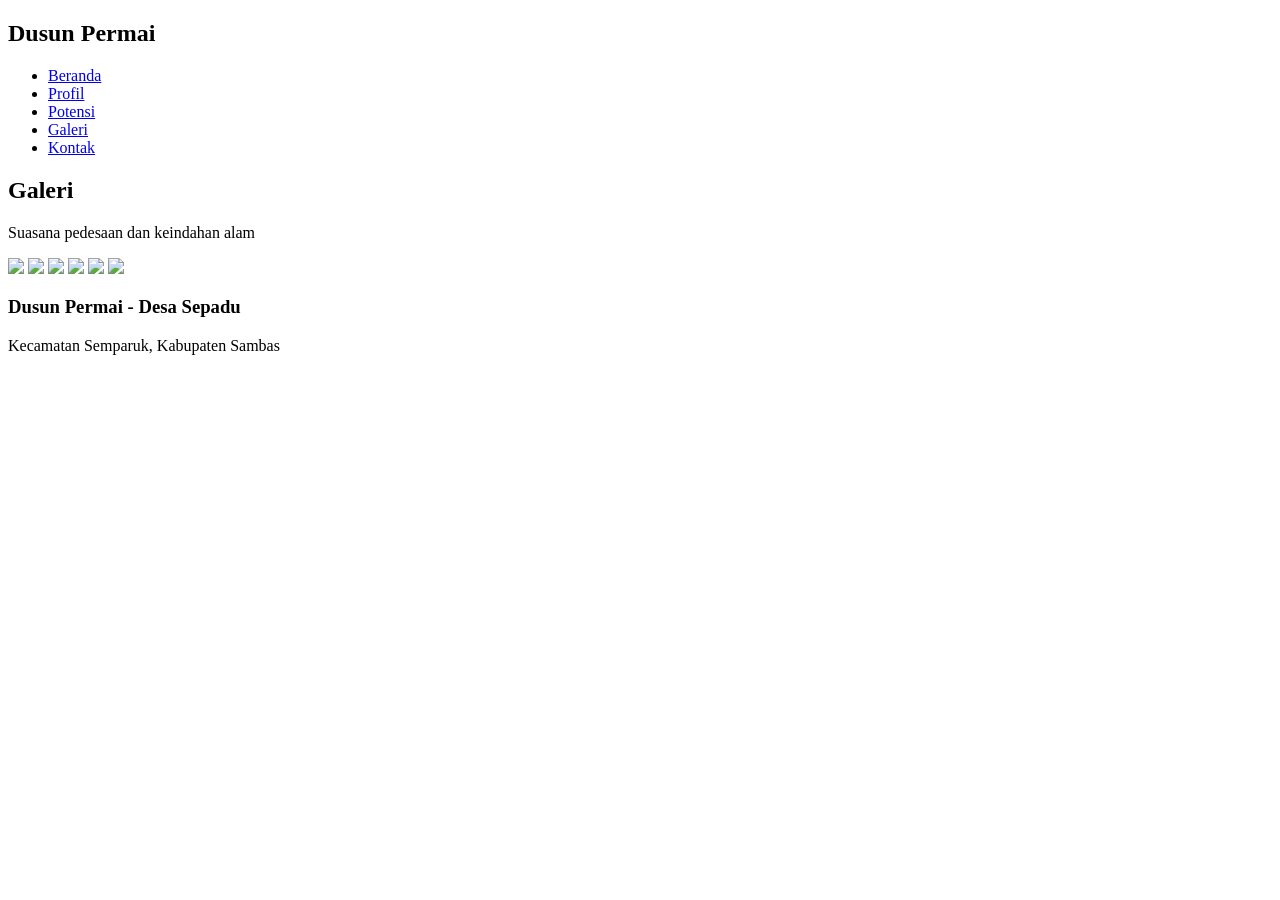
==== galeri.html @ 0a34958e "Create galeri.html" ====
<!DOCTYPE html>
<html lang="id">
<head>
    <meta charset="UTF-8">
    <meta name="viewport" content="width=device-width, initial-scale=1.0">
    <title>Galeri Dusun Permai</title>
    <link rel="stylesheet" href="style.css">
</head>

<body>

<header>
    <nav>
        <h2>Dusun <span>Permai</span></h2>

        <ul>
            <li><a href="index.html">Beranda</a></li>
            <li><a href="profil.html">Profil</a></li>
            <li><a href="potensi.html">Potensi</a></li>
            <li><a href="galeri.html">Galeri</a></li>
            <li><a href="kontak.html">Kontak</a></li>
        </ul>
    </nav>
</header>

<section class="page-header">
    <h1>Galeri</h1>
    <p>Suasana pedesaan dan keindahan alam</p>
</section>

<section class="section">

    <div class="gallery">

        <img src="https://images.unsplash.com/photo-1500382017468-9049fed747ef?auto=format&fit=crop&w=1000&q=80">

        <img src="https://images.unsplash.com/photo-1464226184884-fa280b87c399?auto=format&fit=crop&w=1000&q=80">

        <img src="https://images.unsplash.com/photo-1500534314209-a25ddb2bd429?auto=format&fit=crop&w=1000&q=80">

        <img src="https://images.unsplash.com/photo-1473448912268-2022ce9509d8?auto=format&fit=crop&w=1000&q=80">

        <img src="https://images.unsplash.com/photo-1501854140801-50d01698950b?auto=format&fit=crop&w=1000&q=80">

        <img src="https://images.unsplash.com/photo-1511739001486-6bfe10ce785f?auto=format&fit=crop&w=1000&q=80">

    </div>

</section>

<footer>
    <h3>Dusun Permai - Desa Sepadu</h3>
    <p>Kecamatan Semparuk, Kabupaten Sambas</p>
</footer>

</body>
          </html>
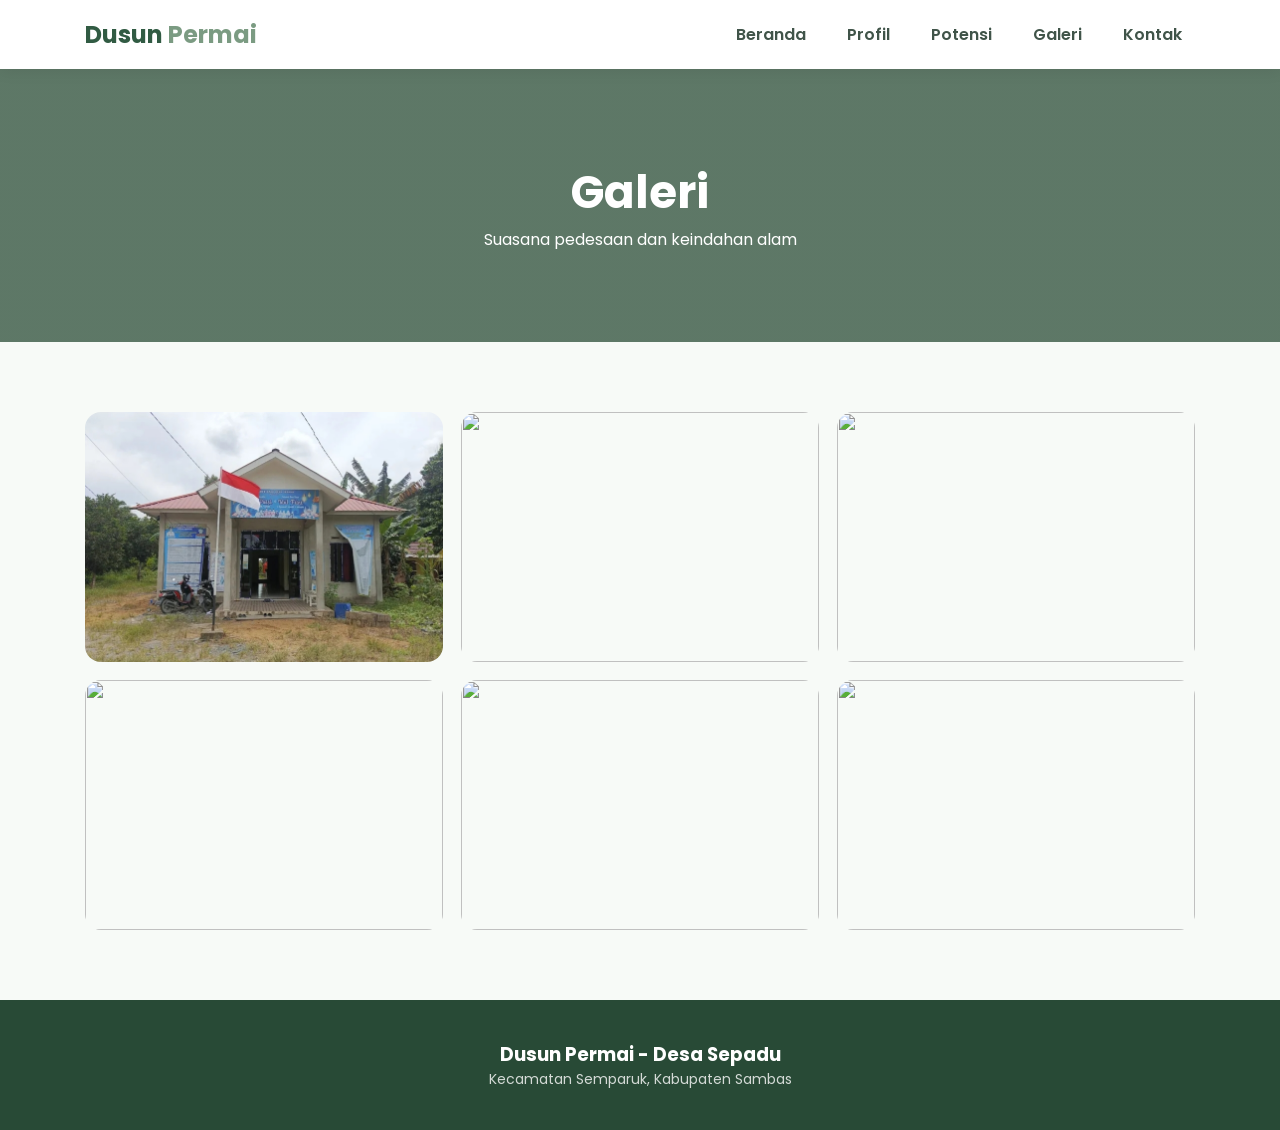
==== commit 53a32b9e: "Update galeri.html" ====
--- a/galeri.html
+++ b/galeri.html
@@ -32,7 +32,7 @@
 
     <div class="gallery">
 
-        <img src="https://images.unsplash.com/photo-1500382017468-9049fed747ef?auto=format&fit=crop&w=1000&q=80">
+        <img src="IMG_20260829_154550.jpg">
 
         <img src="https://images.unsplash.com/photo-1464226184884-fa280b87c399?auto=format&fit=crop&w=1000&q=80">
 
--- a/style.css
+++ b/style.css
@@ -0,0 +1,299 @@
+@import url('https://fonts.googleapis.com/css2?family=Poppins:wght@300;400;500;600;700;800&display=swap');
+
+* {
+    margin: 0;
+    padding: 0;
+    box-sizing: border-box;
+}
+
+html {
+    scroll-behavior: smooth;
+}
+
+body {
+    font-family: 'Poppins', sans-serif;
+    background: #f7faf7;
+    color: #304338;
+}
+
+header {
+    background: white;
+    position: sticky;
+    top: 0;
+    z-index: 1000;
+    box-shadow: 0 2px 15px rgba(0,0,0,.08);
+}
+
+nav {
+    max-width: 1150px;
+    margin: auto;
+    padding: 17px 20px;
+
+    display: flex;
+    align-items: center;
+    justify-content: space-between;
+}
+
+nav h2 {
+    color: #315b43;
+}
+
+nav h2 span {
+    color: #7b9b82;
+}
+
+nav ul {
+    display: flex;
+    gap: 15px;
+    list-style: none;
+}
+
+nav a {
+    color: #405449;
+    text-decoration: none;
+    font-weight: 600;
+    padding: 9px 13px;
+    border-radius: 10px;
+}
+
+nav a:hover {
+    background: #e8f1ea;
+    color: #315b43;
+}
+
+/* HERO */
+
+.hero {
+    min-height: 85vh;
+
+    display: flex;
+    align-items: center;
+
+    background:
+    linear-gradient(
+        rgba(35,65,45,.55),
+        rgba(35,65,45,.55)
+    ),
+    url("https://images.unsplash.com/photo-1500530855697-b586d89ba3ee?auto=format&fit=crop&w=1800&q=85");
+
+    background-size: cover;
+    background-position: center;
+}
+
+.hero-content {
+    max-width: 1150px;
+    width: 100%;
+    margin: auto;
+    padding: 30px 20px;
+    color: white;
+}
+
+.hero-content h1 {
+    font-size: clamp(40px, 7vw, 72px);
+    line-height: 1.1;
+    margin: 20px 0;
+}
+
+.hero-content p {
+    max-width: 650px;
+    margin-bottom: 25px;
+}
+
+/* BUTTON */
+
+.btn {
+    display: inline-block;
+    background: #6f9277;
+    color: white;
+
+    padding: 12px 22px;
+    border-radius: 12px;
+
+    text-decoration: none;
+    font-weight: 600;
+}
+
+.btn:hover {
+    background: #52755b;
+}
+
+/* SECTION */
+
+.section {
+    max-width: 1150px;
+    margin: auto;
+    padding: 70px 20px;
+}
+
+.title {
+    text-align: center;
+    margin-bottom: 40px;
+}
+
+.title h2 {
+    font-size: 32px;
+    color: #315b43;
+}
+
+.title p {
+    color: #718078;
+}
+
+/* CARDS */
+
+.cards {
+    display: grid;
+    grid-template-columns: repeat(3, 1fr);
+    gap: 25px;
+}
+
+.card {
+    background: white;
+    border-radius: 18px;
+    overflow: hidden;
+
+    box-shadow: 0 5px 20px rgba(38,65,47,.08);
+
+    padding-bottom: 20px;
+}
+
+.card img {
+    width: 100%;
+    height: 230px;
+    object-fit: cover;
+}
+
+.card h3,
+.card p {
+    margin-left: 20px;
+    margin-right: 20px;
+}
+
+.card h3 {
+    color: #315b43;
+    margin-top: 18px;
+}
+
+.card p {
+    color: #69776e;
+    font-size: 14px;
+    margin-top: 8px;
+}
+
+/* PAGE HEADER */
+
+.page-header {
+    padding: 90px 20px;
+    text-align: center;
+
+    color: white;
+
+    background:
+    linear-gradient(
+        rgba(42,76,54,.75),
+        rgba(42,76,54,.75)
+    ),
+    url("https://images.unsplash.com/photo-1473448912268-2022ce9509d8?auto=format&fit=crop&w=1600&q=85");
+
+    background-size: cover;
+    background-position: center;
+}
+
+.page-header h1 {
+    font-size: 45px;
+}
+
+/* CONTENT */
+
+.content {
+    background: white;
+    padding: 30px;
+    border-radius: 18px;
+
+    box-shadow: 0 5px 20px rgba(0,0,0,.06);
+
+    margin-bottom: 30px;
+}
+
+.content h2 {
+    color: #315b43;
+    margin-bottom: 15px;
+}
+
+.info {
+    background: #eaf2eb;
+    padding: 25px;
+    border-radius: 16px;
+}
+
+.info h3 {
+    color: #315b43;
+    margin-bottom: 10px;
+}
+
+/* GALLERY */
+
+.gallery {
+    display: grid;
+    grid-template-columns: repeat(3, 1fr);
+    gap: 18px;
+}
+
+.gallery img {
+    width: 100%;
+    height: 250px;
+
+    object-fit: cover;
+
+    border-radius: 16px;
+
+    transition: .3s;
+}
+
+.gallery img:hover {
+    transform: scale(1.03);
+}
+
+/* FOOTER */
+
+footer {
+    background: #284a36;
+    color: white;
+
+    text-align: center;
+
+    padding: 40px 20px;
+}
+
+footer p {
+    opacity: .8;
+    font-size: 14px;
+}
+
+/* HP */
+
+@media (max-width: 800px) {
+
+    nav {
+        flex-direction: column;
+        gap: 15px;
+    }
+
+    nav ul {
+        flex-wrap: wrap;
+        justify-content: center;
+    }
+
+    .cards {
+        grid-template-columns: 1fr;
+    }
+
+    .gallery {
+        grid-template-columns: 1fr;
+    }
+
+    .page-header h1 {
+        font-size: 36px;
+    }
+
+  }
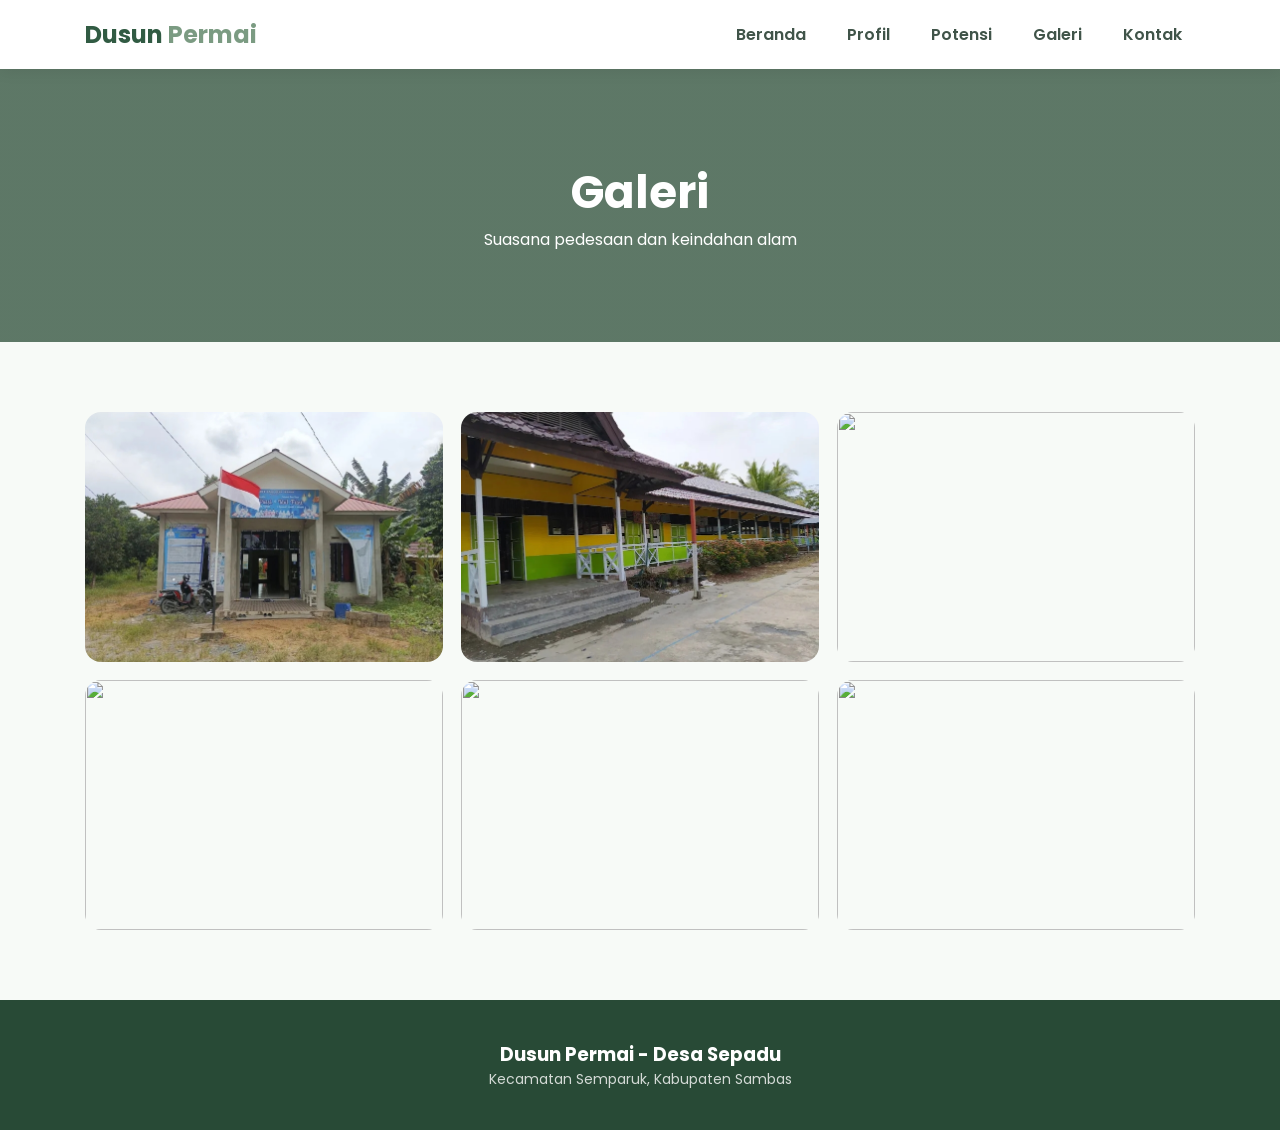
==== commit 8a0363e8: "Update galeri.html" ====
--- a/galeri.html
+++ b/galeri.html
@@ -34,7 +34,7 @@
 
         <img src="IMG_20260829_154550.jpg">
 
-        <img src="https://images.unsplash.com/photo-1464226184884-fa280b87c399?auto=format&fit=crop&w=1000&q=80">
+        <img src="IMG_20260829_163032.jpg">
 
         <img src="https://images.unsplash.com/photo-1500534314209-a25ddb2bd429?auto=format&fit=crop&w=1000&q=80">
 
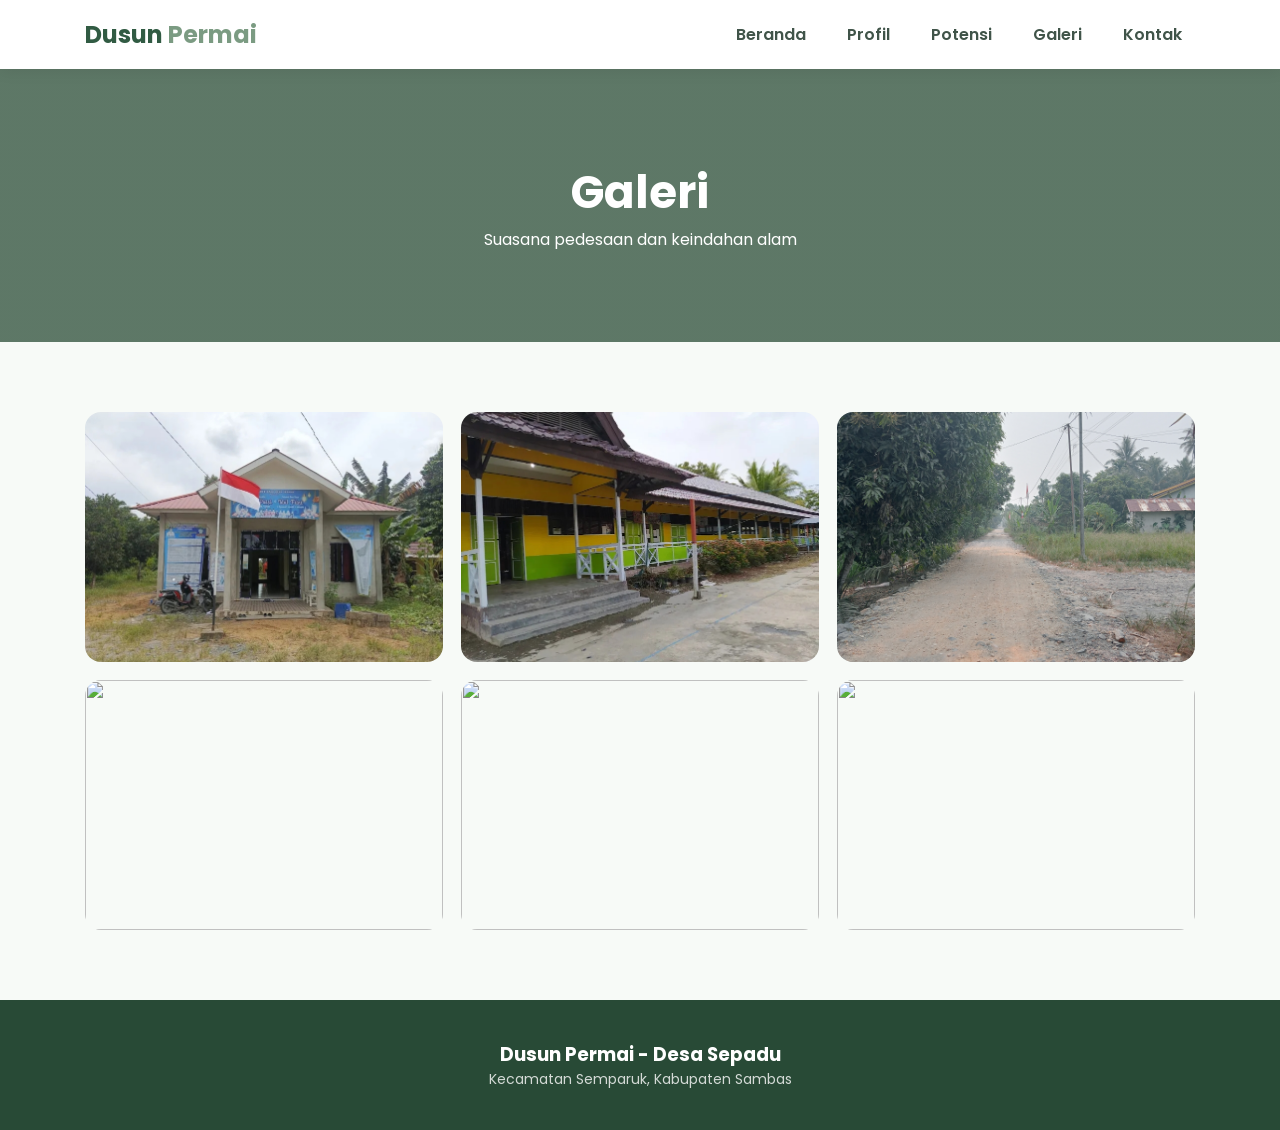
==== commit 97bdcbef: "Update galeri.html" ====
--- a/galeri.html
+++ b/galeri.html
@@ -36,7 +36,7 @@
 
         <img src="IMG_20260829_163032.jpg">
 
-        <img src="https://images.unsplash.com/photo-1500534314209-a25ddb2bd429?auto=format&fit=crop&w=1000&q=80">
+        <img src="IMG20260829140253.jpg">
 
         <img src="https://images.unsplash.com/photo-1473448912268-2022ce9509d8?auto=format&fit=crop&w=1000&q=80">
 
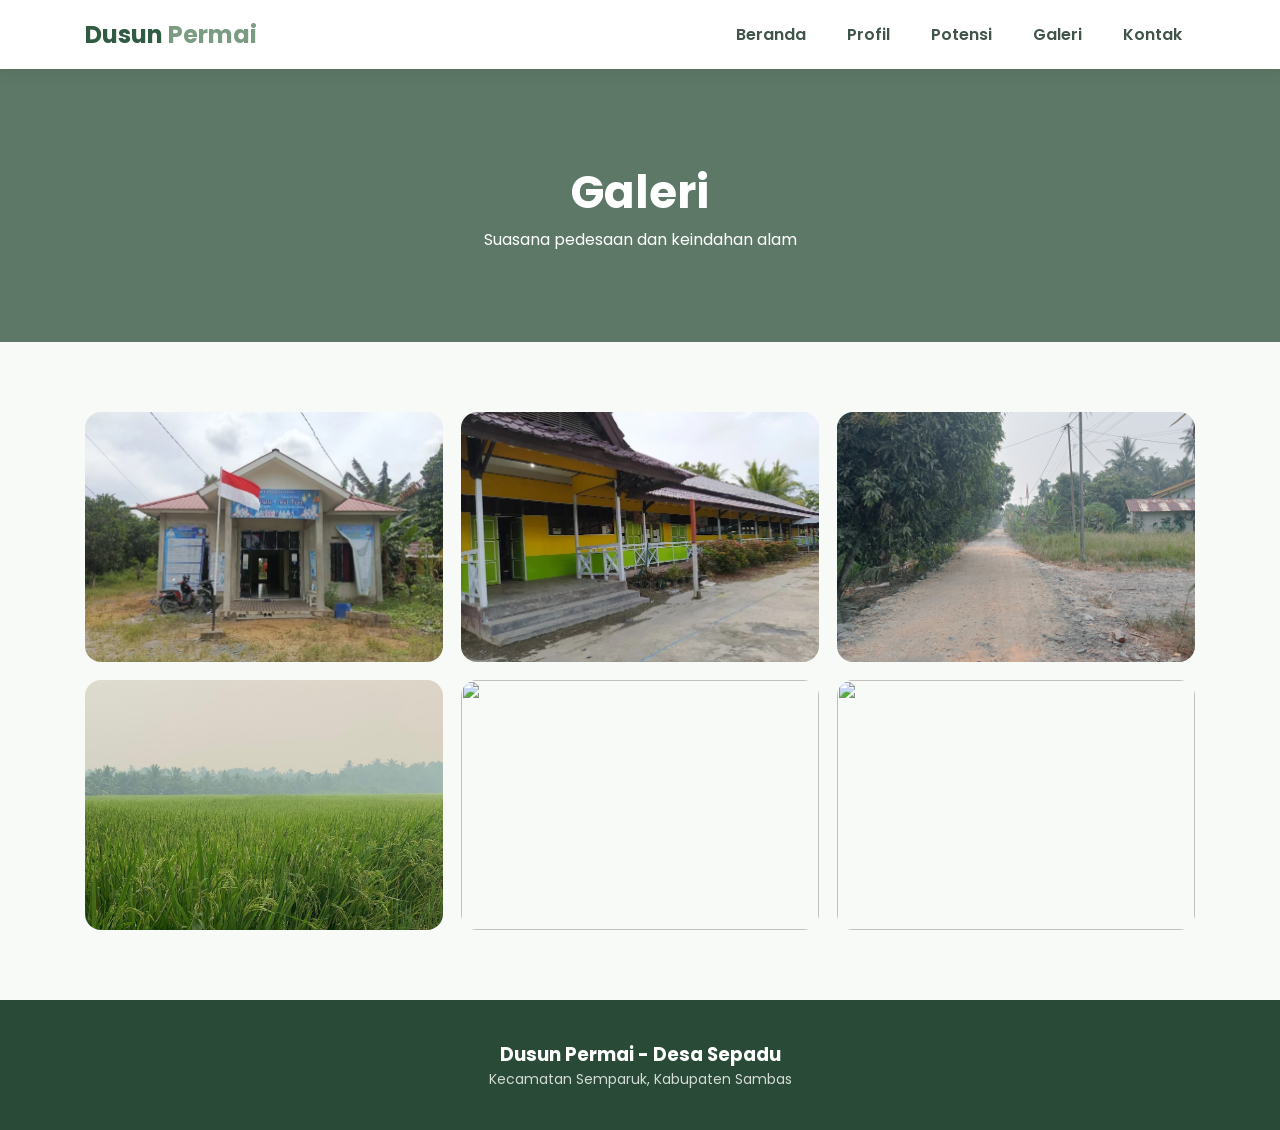
==== commit 1a2437e4: "Update galeri.html" ====
--- a/galeri.html
+++ b/galeri.html
@@ -38,7 +38,7 @@
 
         <img src="IMG20260829140253.jpg">
 
-        <img src="https://images.unsplash.com/photo-1473448912268-2022ce9509d8?auto=format&fit=crop&w=1000&q=80">
+        <img src="IMG-20260829-WA0101.jpg">
 
         <img src="https://images.unsplash.com/photo-1501854140801-50d01698950b?auto=format&fit=crop&w=1000&q=80">
 
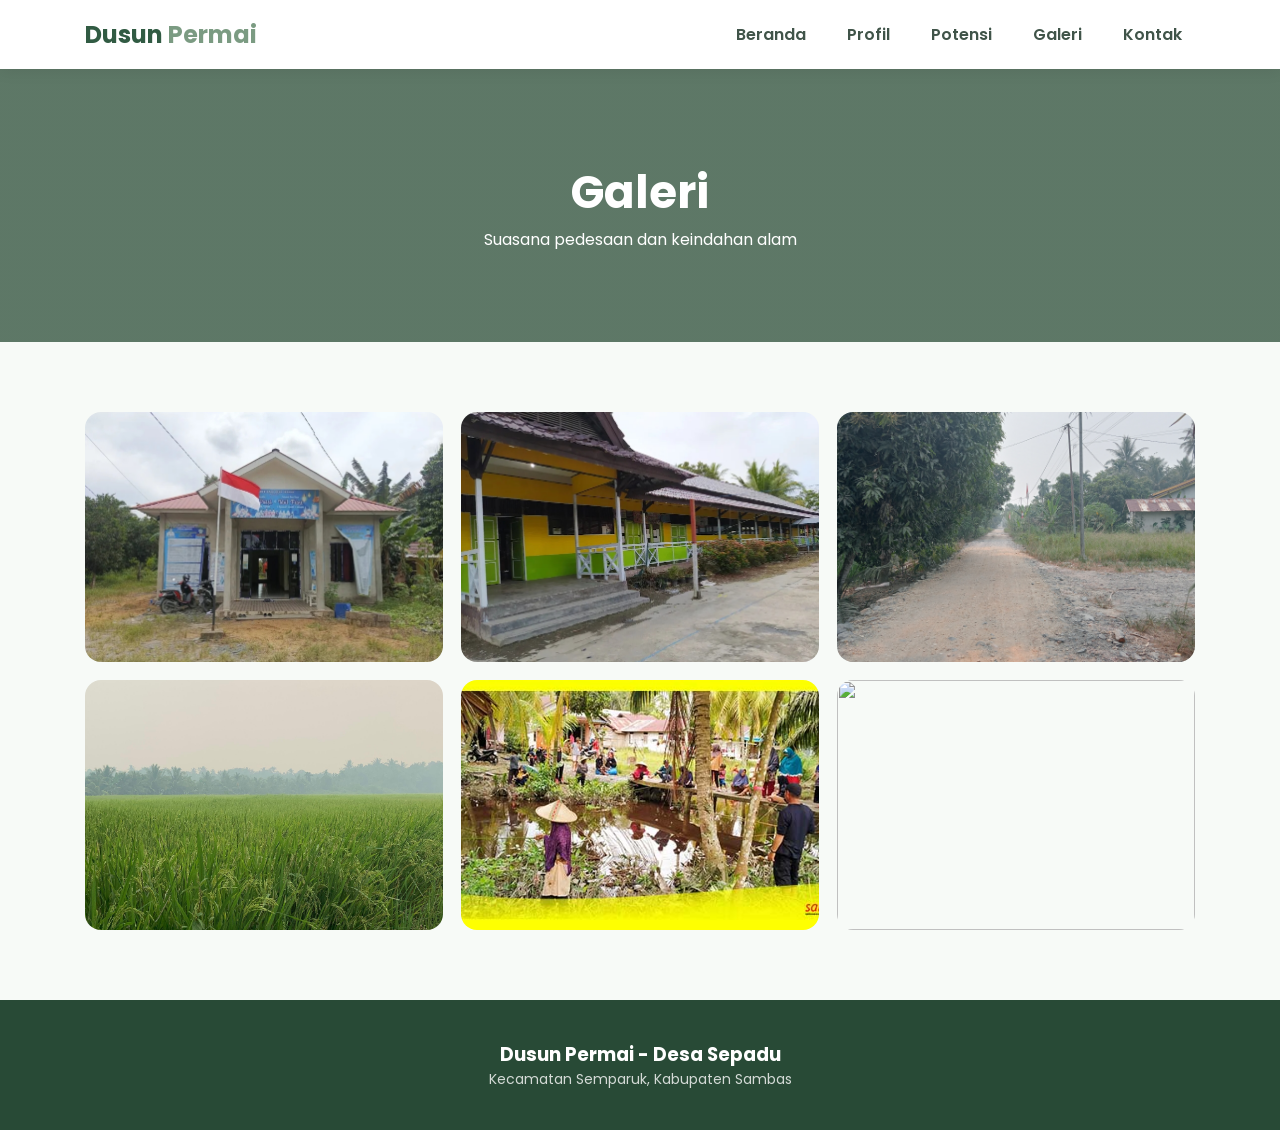
==== commit 56ff2b47: "Update galeri.html" ====
--- a/galeri.html
+++ b/galeri.html
@@ -40,7 +40,7 @@
 
         <img src="IMG-20260829-WA0101.jpg">
 
-        <img src="https://images.unsplash.com/photo-1501854140801-50d01698950b?auto=format&fit=crop&w=1000&q=80">
+        <img src="IMG-20260902-WA0108.jpg">
 
         <img src="https://images.unsplash.com/photo-1511739001486-6bfe10ce785f?auto=format&fit=crop&w=1000&q=80">
 
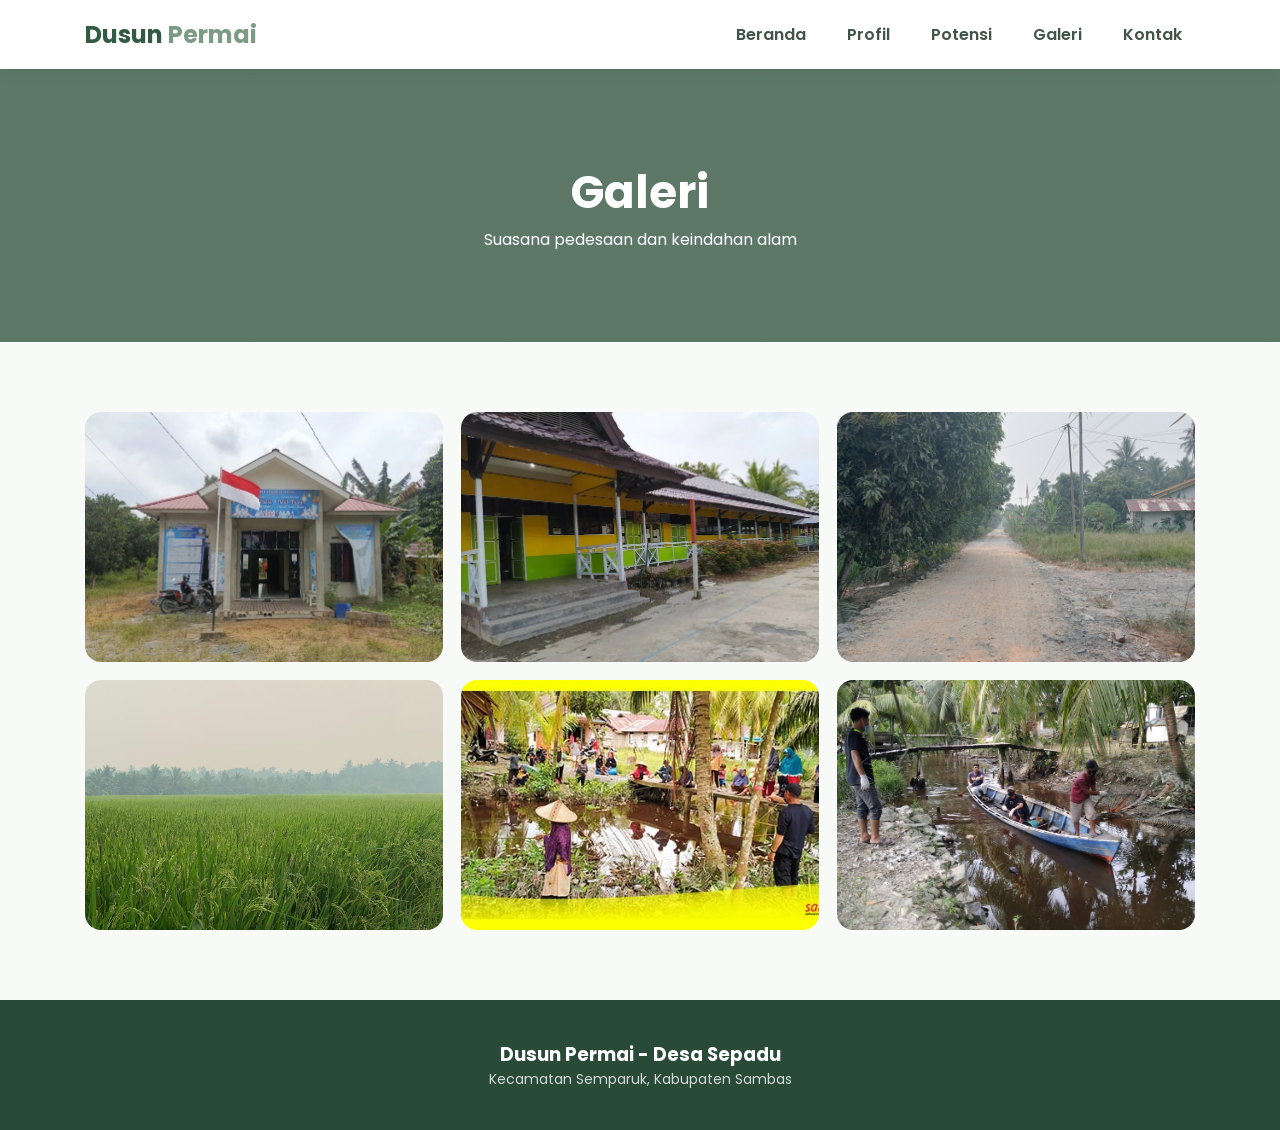
==== commit 61bee024: "Update galeri.html" ====
--- a/galeri.html
+++ b/galeri.html
@@ -42,7 +42,7 @@
 
         <img src="IMG-20260902-WA0108.jpg">
 
-        <img src="https://images.unsplash.com/photo-1511739001486-6bfe10ce785f?auto=format&fit=crop&w=1000&q=80">
+        <img src="IMG-20260829-WA0089.jpg">
 
     </div>
 
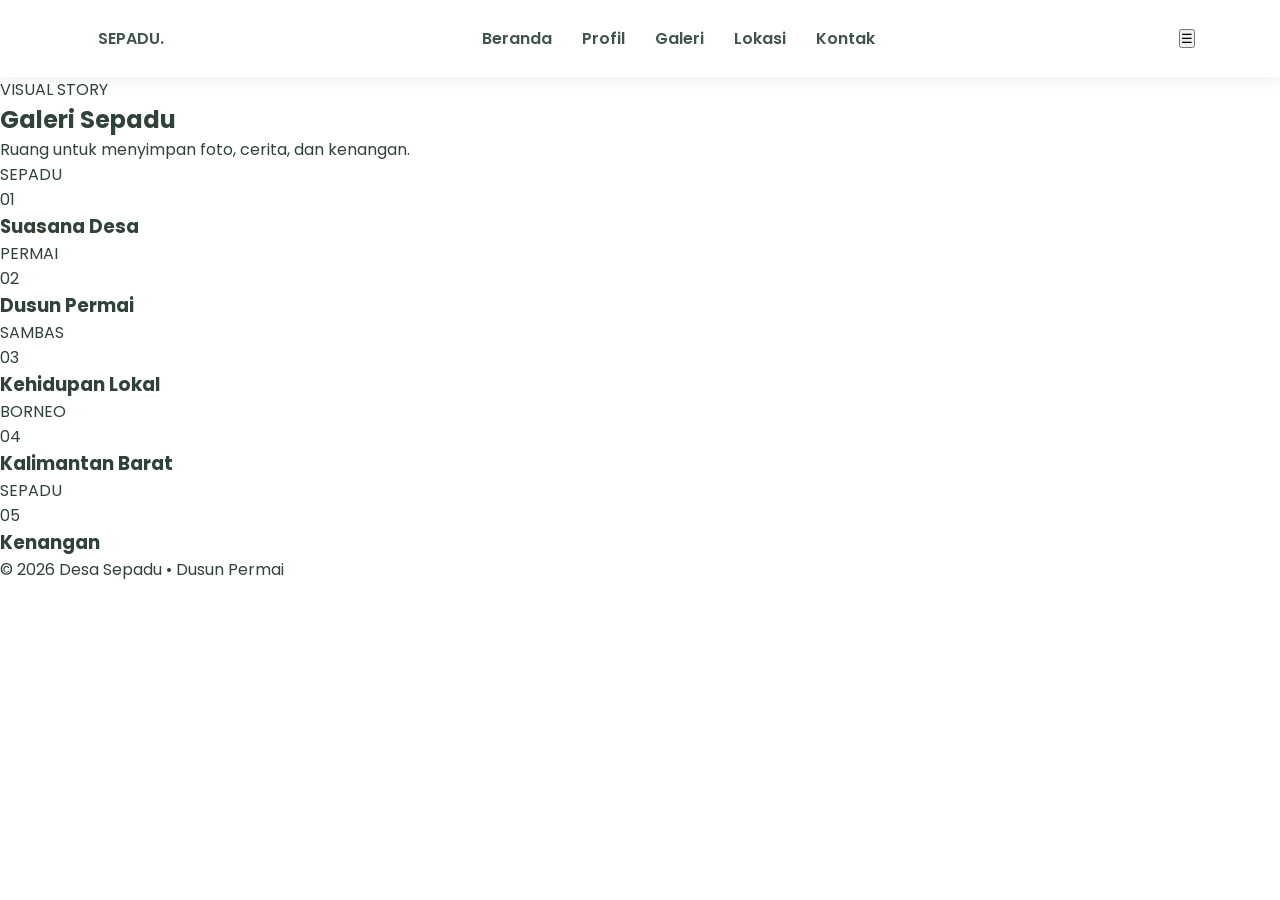
==== commit 2cdd211a: "Update galeri.html" ====
--- a/galeri.html
+++ b/galeri.html
@@ -1,57 +1,155 @@
 <!DOCTYPE html>
 <html lang="id">
 <head>
+
     <meta charset="UTF-8">
-    <meta name="viewport" content="width=device-width, initial-scale=1.0">
-    <title>Galeri Dusun Permai</title>
+
+    <meta name="viewport"
+          content="width=device-width, initial-scale=1.0">
+
+    <title>Galeri • Sepadu</title>
+
     <link rel="stylesheet" href="style.css">
+
+    <link href="https://fonts.googleapis.com/css2?family=Cormorant+Garamond:wght@500;600;700&family=Poppins:wght@300;400;500;600&display=swap" rel="stylesheet">
+
 </head>
 
 <body>
 
 <header>
-    <nav>
-        <h2>Dusun <span>Permai</span></h2>
 
-        <ul>
-            <li><a href="index.html">Beranda</a></li>
-            <li><a href="profil.html">Profil</a></li>
-            <li><a href="potensi.html">Potensi</a></li>
-            <li><a href="galeri.html">Galeri</a></li>
-            <li><a href="kontak.html">Kontak</a></li>
-        </ul>
+    <nav class="navbar">
+
+        <a href="index.html" class="logo">
+            SEPADU<span>.</span>
+        </a>
+
+        <div class="nav-links">
+
+            <a href="index.html">Beranda</a>
+
+            <a href="profil.html">Profil</a>
+
+            <a class="active" href="galeri.html">
+                Galeri
+            </a>
+
+            <a href="lokasi.html">
+                Lokasi
+            </a>
+
+            <a href="kontak.html">
+                Kontak
+            </a>
+
+        </div>
+
+        <button class="menu-btn"
+                onclick="toggleMenu()">☰</button>
+
     </nav>
+
 </header>
 
+
 <section class="page-header">
-    <h1>Galeri</h1>
-    <p>Suasana pedesaan dan keindahan alam</p>
+
+    <p class="small-title">
+        VISUAL STORY
+    </p>
+
+    <h1>
+        Galeri <span>Sepadu</span>
+    </h1>
+
+    <p>
+        Ruang untuk menyimpan foto,
+        cerita, dan kenangan.
+    </p>
+
 </section>
 
-<section class="section">
 
-    <div class="gallery">
+<section class="gallery">
 
-        <img src="IMG_20260829_154550.jpg">
+    <div class="gallery-item large">
 
-        <img src="IMG_20260829_163032.jpg">
+        <div class="gallery-placeholder">
+            SEPADU
+        </div>
 
-        <img src="IMG20260829140253.jpg">
+        <div class="gallery-caption">
+            <span>01</span>
+            <h3>Suasana Desa</h3>
+        </div>
 
-        <img src="IMG-20260829-WA0101.jpg">
+    </div>
 
-        <img src="IMG-20260902-WA0108.jpg">
 
-        <img src="IMG-20260829-WA0089.jpg">
+    <div class="gallery-item">
+
+        <div class="gallery-placeholder green">
+            PERMAI
+        </div>
+
+        <div class="gallery-caption">
+            <span>02</span>
+            <h3>Dusun Permai</h3>
+        </div>
+
+    </div>
+
+
+    <div class="gallery-item">
+
+        <div class="gallery-placeholder brown">
+            SAMBAS
+        </div>
+
+        <div class="gallery-caption">
+            <span>03</span>
+            <h3>Kehidupan Lokal</h3>
+        </div>
+
+    </div>
+
+
+    <div class="gallery-item">
+
+        <div class="gallery-placeholder blue">
+            BORNEO
+        </div>
+
+        <div class="gallery-caption">
+            <span>04</span>
+            <h3>Kalimantan Barat</h3>
+        </div>
+
+    </div>
+
+
+    <div class="gallery-item">
+
+        <div class="gallery-placeholder gold">
+            SEPADU
+        </div>
+
+        <div class="gallery-caption">
+            <span>05</span>
+            <h3>Kenangan</h3>
+        </div>
 
     </div>
 
 </section>
 
+
 <footer>
-    <h3>Dusun Permai - Desa Sepadu</h3>
-    <p>Kecamatan Semparuk, Kabupaten Sambas</p>
+    <p>© 2026 Desa Sepadu • Dusun Permai</p>
 </footer>
 
+<script src="script.js"></script>
+
 </body>
-          </html>
+    </html>
--- a/style.css
+++ b/style.css
@@ -12,12 +12,10 @@
 
 body {
     font-family: 'Poppins', sans-serif;
-    background: #f7faf7;
     color: #304338;
 }
 
 header {
-    background: white;
     position: sticky;
     top: 0;
     z-index: 1000;
@@ -28,7 +26,6 @@
     max-width: 1150px;
     margin: auto;
     padding: 17px 20px;
-
     display: flex;
     align-items: center;
     justify-content: space-between;
@@ -57,7 +54,6 @@
 }
 
 nav a:hover {
-    background: #e8f1ea;
     color: #315b43;
 }
 
@@ -65,19 +61,8 @@
 
 .hero {
     min-height: 85vh;
-
     display: flex;
     align-items: center;
-
-    background:
-    linear-gradient(
-        rgba(35,65,45,.55),
-        rgba(35,65,45,.55)
-    ),
-    url("https://images.unsplash.com/photo-1500530855697-b586d89ba3ee?auto=format&fit=crop&w=1800&q=85");
-
-    background-size: cover;
-    background-position: center;
 }
 
 .hero-content {
@@ -85,7 +70,7 @@
     width: 100%;
     margin: auto;
     padding: 30px 20px;
-    color: white;
+    color: #304338;
 }
 
 .hero-content h1 {
@@ -105,195 +90,7 @@
     display: inline-block;
     background: #6f9277;
     color: white;
-
     padding: 12px 22px;
     border-radius: 12px;
-
     text-decoration: none;
-    font-weight: 600;
-}
-
-.btn:hover {
-    background: #52755b;
-}
-
-/* SECTION */
-
-.section {
-    max-width: 1150px;
-    margin: auto;
-    padding: 70px 20px;
-}
-
-.title {
-    text-align: center;
-    margin-bottom: 40px;
-}
-
-.title h2 {
-    font-size: 32px;
-    color: #315b43;
-}
-
-.title p {
-    color: #718078;
-}
-
-/* CARDS */
-
-.cards {
-    display: grid;
-    grid-template-columns: repeat(3, 1fr);
-    gap: 25px;
-}
-
-.card {
-    background: white;
-    border-radius: 18px;
-    overflow: hidden;
-
-    box-shadow: 0 5px 20px rgba(38,65,47,.08);
-
-    padding-bottom: 20px;
-}
-
-.card img {
-    width: 100%;
-    height: 230px;
-    object-fit: cover;
-}
-
-.card h3,
-.card p {
-    margin-left: 20px;
-    margin-right: 20px;
-}
-
-.card h3 {
-    color: #315b43;
-    margin-top: 18px;
-}
-
-.card p {
-    color: #69776e;
-    font-size: 14px;
-    margin-top: 8px;
-}
-
-/* PAGE HEADER */
-
-.page-header {
-    padding: 90px 20px;
-    text-align: center;
-
-    color: white;
-
-    background:
-    linear-gradient(
-        rgba(42,76,54,.75),
-        rgba(42,76,54,.75)
-    ),
-    url("https://images.unsplash.com/photo-1473448912268-2022ce9509d8?auto=format&fit=crop&w=1600&q=85");
-
-    background-size: cover;
-    background-position: center;
-}
-
-.page-header h1 {
-    font-size: 45px;
-}
-
-/* CONTENT */
-
-.content {
-    background: white;
-    padding: 30px;
-    border-radius: 18px;
-
-    box-shadow: 0 5px 20px rgba(0,0,0,.06);
-
-    margin-bottom: 30px;
-}
-
-.content h2 {
-    color: #315b43;
-    margin-bottom: 15px;
-}
-
-.info {
-    background: #eaf2eb;
-    padding: 25px;
-    border-radius: 16px;
-}
-
-.info h3 {
-    color: #315b43;
-    margin-bottom: 10px;
-}
-
-/* GALLERY */
-
-.gallery {
-    display: grid;
-    grid-template-columns: repeat(3, 1fr);
-    gap: 18px;
-}
-
-.gallery img {
-    width: 100%;
-    height: 250px;
-
-    object-fit: cover;
-
-    border-radius: 16px;
-
-    transition: .3s;
-}
-
-.gallery img:hover {
-    transform: scale(1.03);
-}
-
-/* FOOTER */
-
-footer {
-    background: #284a36;
-    color: white;
-
-    text-align: center;
-
-    padding: 40px 20px;
-}
-
-footer p {
-    opacity: .8;
-    font-size: 14px;
-}
-
-/* HP */
-
-@media (max-width: 800px) {
-
-    nav {
-        flex-direction: column;
-        gap: 15px;
-    }
-
-    nav ul {
-        flex-wrap: wrap;
-        justify-content: center;
-    }
-
-    .cards {
-        grid-template-columns: 1fr;
-    }
-
-    .gallery {
-        grid-template-columns: 1fr;
-    }
-
-    .page-header h1 {
-        font-size: 36px;
-    }
-
-  }
+    font-weight: 600
